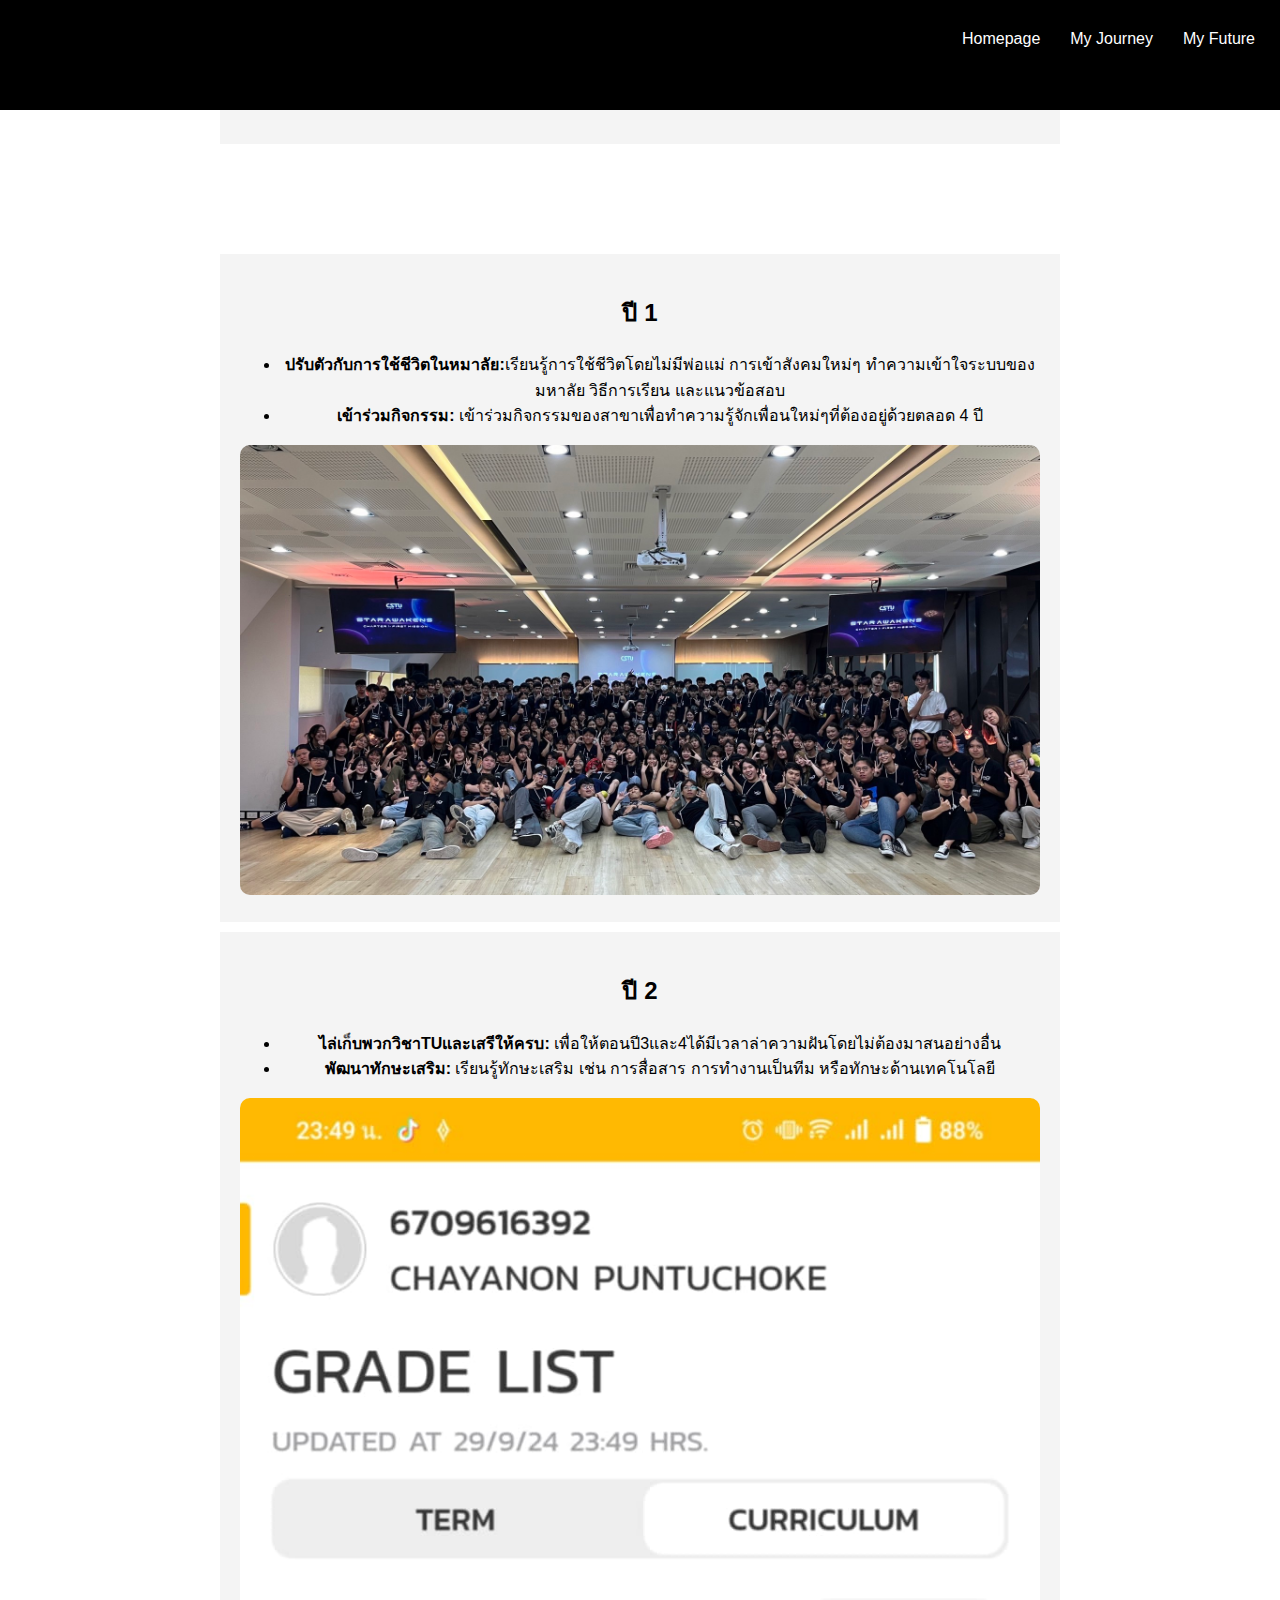
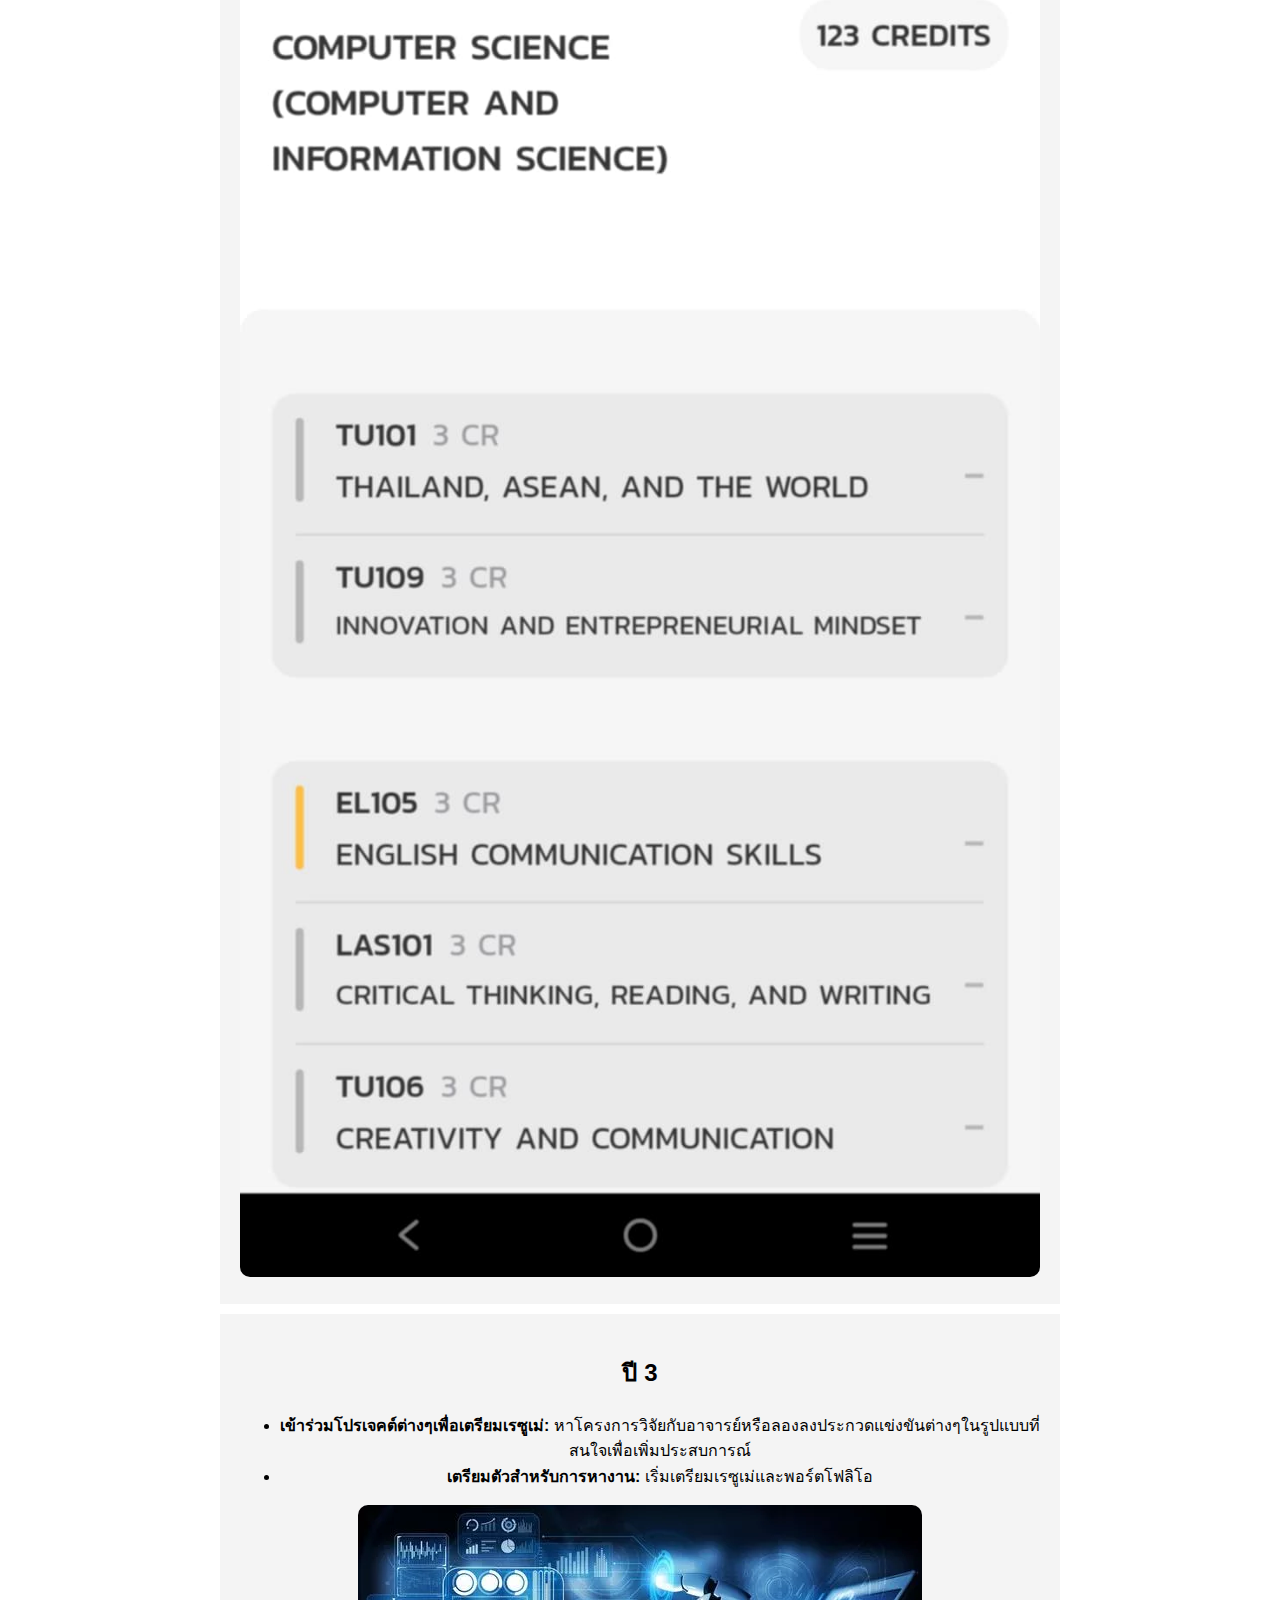
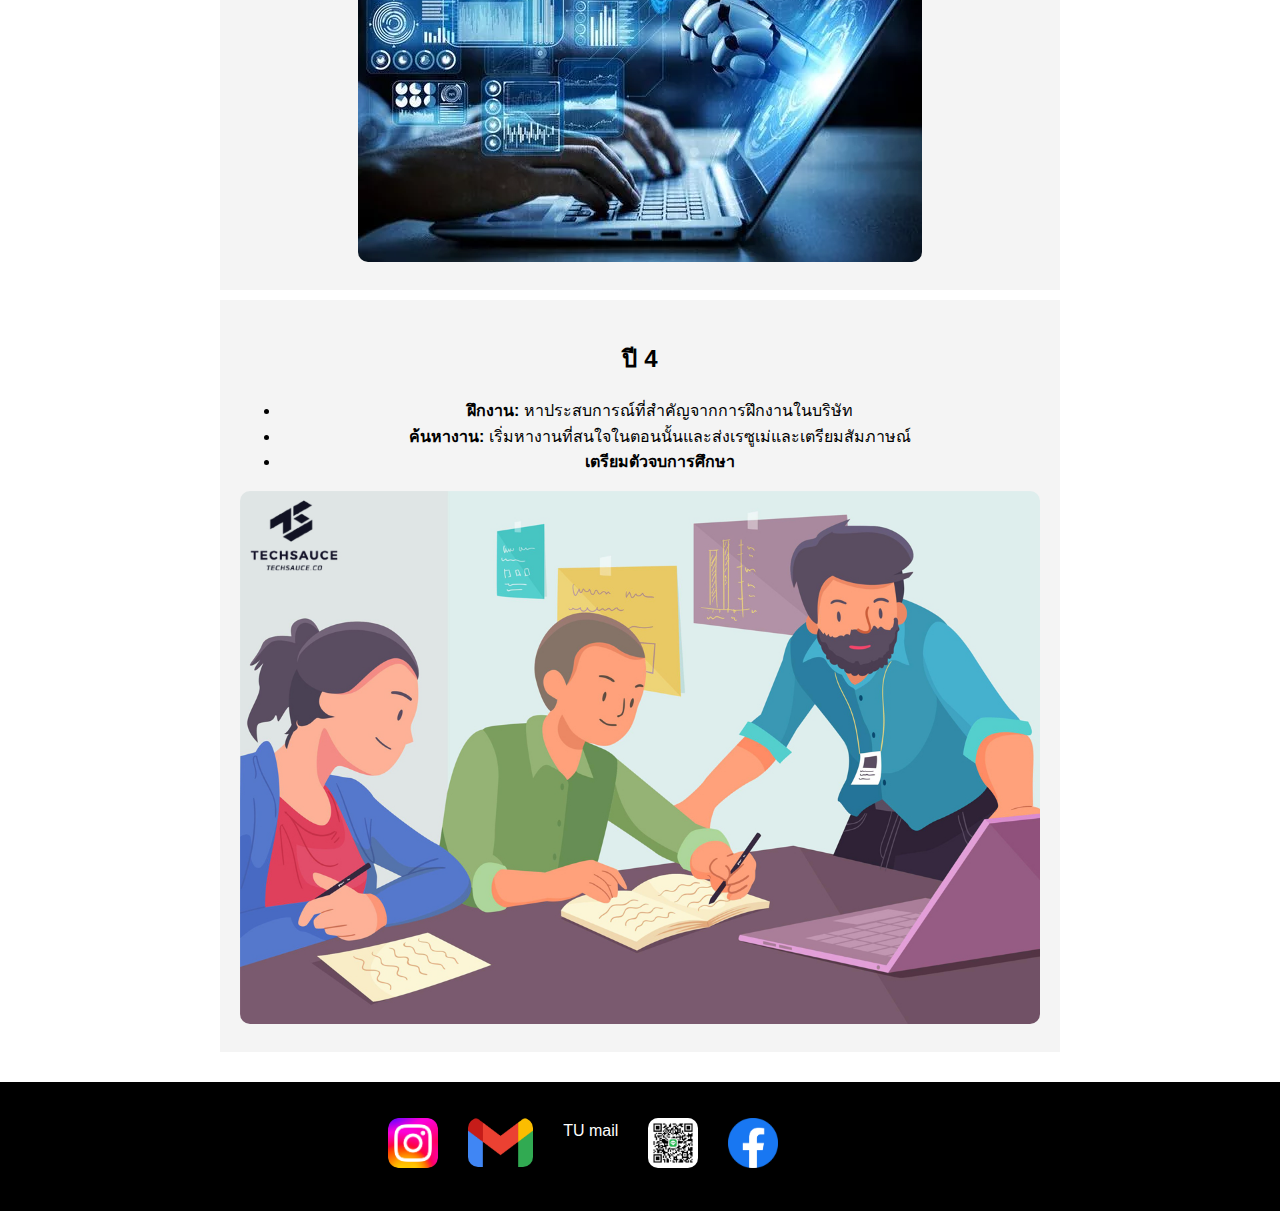
==== myjourney.html @ 30686675 "Assignment3" ====
<!DOCTYPE html>
<html lang="en">
<head>
    <meta charset="UTF-8">
    <meta http-equiv="X-UA-Compatible" content="IE=edge">
    <meta name="viewport" content="width=device-width, initial-scale=1.0">
    <title>My CSTU Story</title>
    <link rel="stylesheet" href="myStyle2.css">
</head>
<body>
    <div class="bar">
        <h1 class="logo"></h1>
            <ul class="menu">
                <li><a href="index.html">Homepage</a></li>
                <li><a href="myjourney.html">My Journey</a></li>
                <li><a href="myfuture.html">My Future</a></li>
            </ul>
    </div>
    <div class="containerforexplain">
        <div class="main">
            <h4>แผนที่วางเป็นภาพคร่าวๆว่าตลอดปี จะทำอะไรบ้างในแต่ละปี
                 วิทยาการคอมพิวเตอร์ คณะวิทยาศาสตร์และเทคโนโลยี มหาวิทยาลัยธรรมศาสตร์ (CSTU)</h4>
        </div>
    </div>

    <div class="container">
        <div class="main">
            <h2 class="myjourney">ปี 1</h2>
            <ul>
                <li><b>ปรับตัวกับการใช้ชีวิตในหมาลัย:</b>เรียนรู้การใช้ชีวิตโดยไม่มีพ่อแม่ การเข้าสังคมใหม่ๆ ทำความเข้าใจระบบของมหาลัย วิธีการเรียน และแนวข้อสอบ</li>
                <li><b>เข้าร่วมกิจกรรม:</b> เข้าร่วมกิจกรรมของสาขาเพื่อทำความรู้จักเพื่อนใหม่ๆที่ต้องอยู่ด้วยตลอด 4 ปี</li>
            </ul>
            <img src="resources/wearecstu.jpg" alt="รูปรวม cstu39+39">
        </div>
        <div class="main">
            <h2 class="myjourney">ปี 2</h2>
            <ul>
                <li><b>ไล่เก็บพวกวิชาTUและเสรีให้ครบ:</b> เพื่อให้ตอนปี3และ4ได้มีเวลาล่าความฝันโดยไม่ต้องมาสนอย่างอื่น</li>
                <li><b>พัฒนาทักษะเสริม:</b> เรียนรู้ทักษะเสริม เช่น การสื่อสาร การทำงานเป็นทีม หรือทักษะด้านเทคโนโลยี</li>
            </ul>
            <img src="resources/dc1e6bb9-4a42-4c87-901d-4cfd85b31a92.jpg" alt="self developing">
        </div>
        <div class="main">
            <h2 class="myjourney">ปี 3</h2>
            <ul>
                <li><b>เข้าร่วมโปรเจคต์ต่างๆเพื่อเตรียมเรซูเม่:</b> หาโครงการวิจัยกับอาจารย์หรือลองลงประกวดแข่งขันต่างๆในรูปแบบที่สนใจเพื่อเพิ่มประสบการณ์</li>
                <li><b>เตรียมตัวสำหรับการหางาน:</b> เริ่มเตรียมเรซูเม่และพอร์ตโฟลิโอ </li>
            </ul>
            <img src="resources/โปรแกรมเมอร์ซอฟต์แวร์.webp" alt="researchandstudy">
        </div>
        <div class="main">
            <h2 class="myjourney">ปี 4</h2>
            <ul>
                <li><b>ฝึกงาน:</b> หาประสบการณ์ที่สำคัญจากการฝึกงานในบริษัท</li>
                <li><b>ค้นหางาน:</b> เริ่มหางานที่สนใจในตอนนั้นและส่งเรซูเม่และเตรียมสัมภาษณ์</li>
                <li><b>เตรียมตัวจบการศึกษา</b></li>
            </ul>
            <img src="resources/intern_1200x800_Template_logo_black.jpg" alt="finished study">
        </div>
    </div>
  

    
    <div class="bottom">
        <ul class="contact">
            <li><a href="https://www.instagram.com/ice_krab_/"><img src="resources/Instagram_logo_2022.svg.png" width="50" alt="instagram"></a></li>
            <li><a href="mailto:ice2548non@gmail.com"><img src="resources/Gmail_icon_(2020).svg.png" width="65" alt="Gmail"></a></li>
            <li><a href="mailto:chayanon.pun@dome.tu.ac.th">TU mail</a></li>
            <li><a href="html/MyActivities.html"><img src="resources/824fab4d-a3e0-43f1-b99d-4e966572e174.jpg" width="50" alt="Line"></a></li>
            <li><a href="https://web.facebook.com/iceza.cool.7"><img src="resources/Facebook_Logo_(2019).png" width="50" alt="instagram"></a></li>
            <li>โทร:0887500129<br>หรือ:0997388357</li>
        </ul>
    </div>
</body>
</html>
---- myStyle2.css ----
body {
  font-family: Arial, sans-serif;
  margin: 0;
  padding: 0;
  line-height: 1.6;
}

.bar {
  background-color: #000000;
  display: flex;
  justify-content: space-between;
  padding: 10px;
  position: fixed;
  width: 100%;
  height: 10%;
  top: 0;
  z-index: 1000;
}

.logo {
  font-size: 25px;
  color: #ffffff;
  font-family: 'Caprasimo', cursive;
  margin-left: 20px;
}

.menu {
  display: flex;
  margin-right: 20px;
}

.menu li {
  list-style: none;
  margin: 0 15px;
}

.menu li a {
  color: #ffffff;
  text-decoration: none;
  transition: 0.3s ease-in-out;
}

.menu li a:hover {
  border-bottom: 3px solid #ffffff;
  color: #626262;
}

.container {
  margin-top: 80px;
  padding: 20px;
}

.main {
  background: #f4f4f4;
  padding: 20px;
  margin: 10px auto;
  max-width: 800px;
  text-align: center;
}

.bottom {
  background-color: #000000;
  padding: 20px 0;
  width: 100%;
  text-align: center;
}

.contact {
  display: flex;
  justify-content: center;
  flex-wrap: wrap;
}

.contact li {
  list-style: none;
  margin: 0 15px;
}

.contact li a {
  color: #ffffff;
  text-decoration: none;
  transition: 0.3s ease-in-out;
}

img {
  max-width: 100%;
  height: auto;
  border-radius: 10px;
}

@media screen and (max-width: 768px) {
  .bottom {
      padding: 15px;
  }

  .contact {
      flex-direction: column;
      align-items: center;
  }

  .menu {
      flex-direction: column;
      align-items: center;
  }
}

@media screen and (max-width: 576px) {
  .logo {
      font-size: 20px;
  }

  .menu li {
      margin: 10px 0;
  }
}
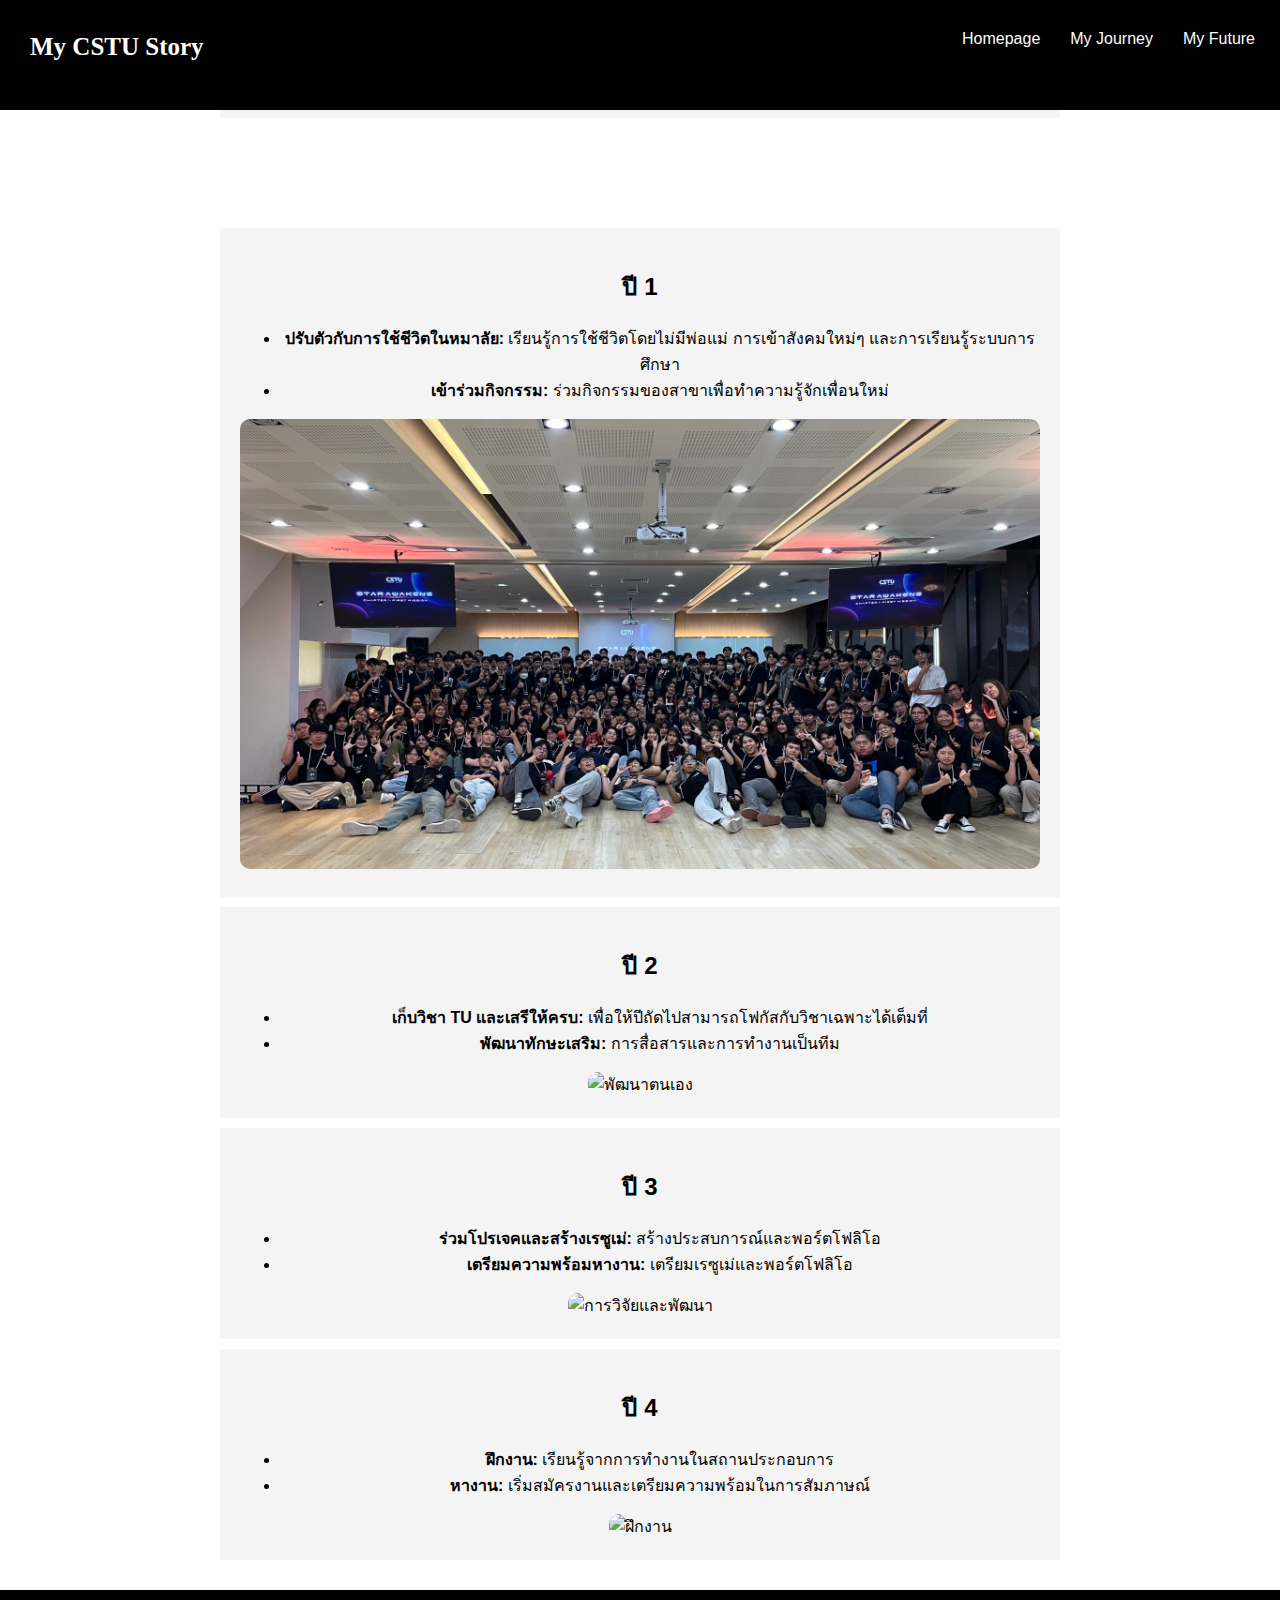
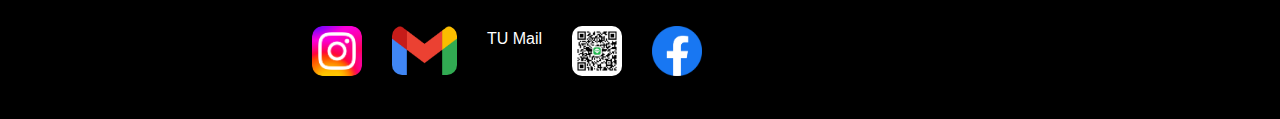
==== commit 790c87e9: "modify myjourney.html" ====
--- a/myjourney.html
+++ b/myjourney.html
@@ -4,22 +4,21 @@
     <meta charset="UTF-8">
     <meta http-equiv="X-UA-Compatible" content="IE=edge">
     <meta name="viewport" content="width=device-width, initial-scale=1.0">
-    <title>My CSTU Story</title>
+    <title>My CSTU Journey</title>
     <link rel="stylesheet" href="myStyle2.css">
 </head>
 <body>
     <div class="bar">
-        <h1 class="logo"></h1>
-            <ul class="menu">
-                <li><a href="index.html">Homepage</a></li>
-                <li><a href="myjourney.html">My Journey</a></li>
-                <li><a href="myfuture.html">My Future</a></li>
-            </ul>
+        <h1 class="logo">My CSTU Story</h1>
+        <ul class="menu">
+            <li><a href="index.html">Homepage</a></li>
+            <li><a href="myjourney.html">My Journey</a></li>
+            <li><a href="myfuture.html">My Future</a></li>
+        </ul>
     </div>
     <div class="containerforexplain">
         <div class="main">
-            <h4>แผนที่วางเป็นภาพคร่าวๆว่าตลอดปี จะทำอะไรบ้างในแต่ละปี
-                 วิทยาการคอมพิวเตอร์ คณะวิทยาศาสตร์และเทคโนโลยี มหาวิทยาลัยธรรมศาสตร์ (CSTU)</h4>
+            <h4>ภาพรวมของการเดินทาง 4 ปีในรั้วมหาวิทยาลัยธรรมศาสตร์ (CSTU)</h4>
         </div>
     </div>
 
@@ -27,48 +26,45 @@
         <div class="main">
             <h2 class="myjourney">ปี 1</h2>
             <ul>
-                <li><b>ปรับตัวกับการใช้ชีวิตในหมาลัย:</b>เรียนรู้การใช้ชีวิตโดยไม่มีพ่อแม่ การเข้าสังคมใหม่ๆ ทำความเข้าใจระบบของมหาลัย วิธีการเรียน และแนวข้อสอบ</li>
-                <li><b>เข้าร่วมกิจกรรม:</b> เข้าร่วมกิจกรรมของสาขาเพื่อทำความรู้จักเพื่อนใหม่ๆที่ต้องอยู่ด้วยตลอด 4 ปี</li>
+                <li><b>ปรับตัวกับการใช้ชีวิตในหมาลัย:</b> เรียนรู้การใช้ชีวิตโดยไม่มีพ่อแม่ การเข้าสังคมใหม่ๆ และการเรียนรู้ระบบการศึกษา</li>
+                <li><b>เข้าร่วมกิจกรรม:</b> ร่วมกิจกรรมของสาขาเพื่อทำความรู้จักเพื่อนใหม่</li>
             </ul>
-            <img src="resources/wearecstu.jpg" alt="รูปรวม cstu39+39">
+            <img src="resources/wearecstu.jpg" alt="ภาพรวม CSTU ปีที่ 1">
         </div>
         <div class="main">
             <h2 class="myjourney">ปี 2</h2>
             <ul>
-                <li><b>ไล่เก็บพวกวิชาTUและเสรีให้ครบ:</b> เพื่อให้ตอนปี3และ4ได้มีเวลาล่าความฝันโดยไม่ต้องมาสนอย่างอื่น</li>
-                <li><b>พัฒนาทักษะเสริม:</b> เรียนรู้ทักษะเสริม เช่น การสื่อสาร การทำงานเป็นทีม หรือทักษะด้านเทคโนโลยี</li>
+                <li><b>เก็บวิชา TU และเสรีให้ครบ:</b> เพื่อให้ปีถัดไปสามารถโฟกัสกับวิชาเฉพาะได้เต็มที่</li>
+                <li><b>พัฒนาทักษะเสริม:</b> การสื่อสารและการทำงานเป็นทีม</li>
             </ul>
-            <img src="resources/dc1e6bb9-4a42-4c87-901d-4cfd85b31a92.jpg" alt="self developing">
+            <img src="resources/developing.jpg" alt="พัฒนาตนเอง">
         </div>
         <div class="main">
             <h2 class="myjourney">ปี 3</h2>
             <ul>
-                <li><b>เข้าร่วมโปรเจคต์ต่างๆเพื่อเตรียมเรซูเม่:</b> หาโครงการวิจัยกับอาจารย์หรือลองลงประกวดแข่งขันต่างๆในรูปแบบที่สนใจเพื่อเพิ่มประสบการณ์</li>
-                <li><b>เตรียมตัวสำหรับการหางาน:</b> เริ่มเตรียมเรซูเม่และพอร์ตโฟลิโอ </li>
+                <li><b>ร่วมโปรเจคและสร้างเรซูเม่:</b> สร้างประสบการณ์และพอร์ตโฟลิโอ</li>
+                <li><b>เตรียมความพร้อมหางาน:</b> เตรียมเรซูเม่และพอร์ตโฟลิโอ</li>
             </ul>
-            <img src="resources/โปรแกรมเมอร์ซอฟต์แวร์.webp" alt="researchandstudy">
+            <img src="resources/research.jpg" alt="การวิจัยและพัฒนา">
         </div>
         <div class="main">
             <h2 class="myjourney">ปี 4</h2>
             <ul>
-                <li><b>ฝึกงาน:</b> หาประสบการณ์ที่สำคัญจากการฝึกงานในบริษัท</li>
-                <li><b>ค้นหางาน:</b> เริ่มหางานที่สนใจในตอนนั้นและส่งเรซูเม่และเตรียมสัมภาษณ์</li>
-                <li><b>เตรียมตัวจบการศึกษา</b></li>
+                <li><b>ฝึกงาน:</b> เรียนรู้จากการทำงานในสถานประกอบการ</li>
+                <li><b>หางาน:</b> เริ่มสมัครงานและเตรียมความพร้อมในการสัมภาษณ์</li>
             </ul>
-            <img src="resources/intern_1200x800_Template_logo_black.jpg" alt="finished study">
+            <img src="resources/internship.jpg" alt="ฝึกงาน">
         </div>
     </div>
-  
 
-    
     <div class="bottom">
         <ul class="contact">
-            <li><a href="https://www.instagram.com/ice_krab_/"><img src="resources/Instagram_logo_2022.svg.png" width="50" alt="instagram"></a></li>
+            <li><a href="https://www.instagram.com/ice_krab_/"><img src="resources/Instagram_logo_2022.svg.png" width="50" alt="Instagram"></a></li>
             <li><a href="mailto:ice2548non@gmail.com"><img src="resources/Gmail_icon_(2020).svg.png" width="65" alt="Gmail"></a></li>
-            <li><a href="mailto:chayanon.pun@dome.tu.ac.th">TU mail</a></li>
+            <li><a href="mailto:chayanon.pun@dome.tu.ac.th">TU Mail</a></li>
             <li><a href="html/MyActivities.html"><img src="resources/824fab4d-a3e0-43f1-b99d-4e966572e174.jpg" width="50" alt="Line"></a></li>
-            <li><a href="https://web.facebook.com/iceza.cool.7"><img src="resources/Facebook_Logo_(2019).png" width="50" alt="instagram"></a></li>
-            <li>โทร:0887500129<br>หรือ:0997388357</li>
+            <li><a href="https://web.facebook.com/iceza.cool.7"><img src="resources/Facebook_Logo_(2019).png" width="50" alt="Facebook"></a></li>
+            <li>โทร: 088-750-0129 หรือ 099-738-8357</li>
         </ul>
     </div>
 </body>
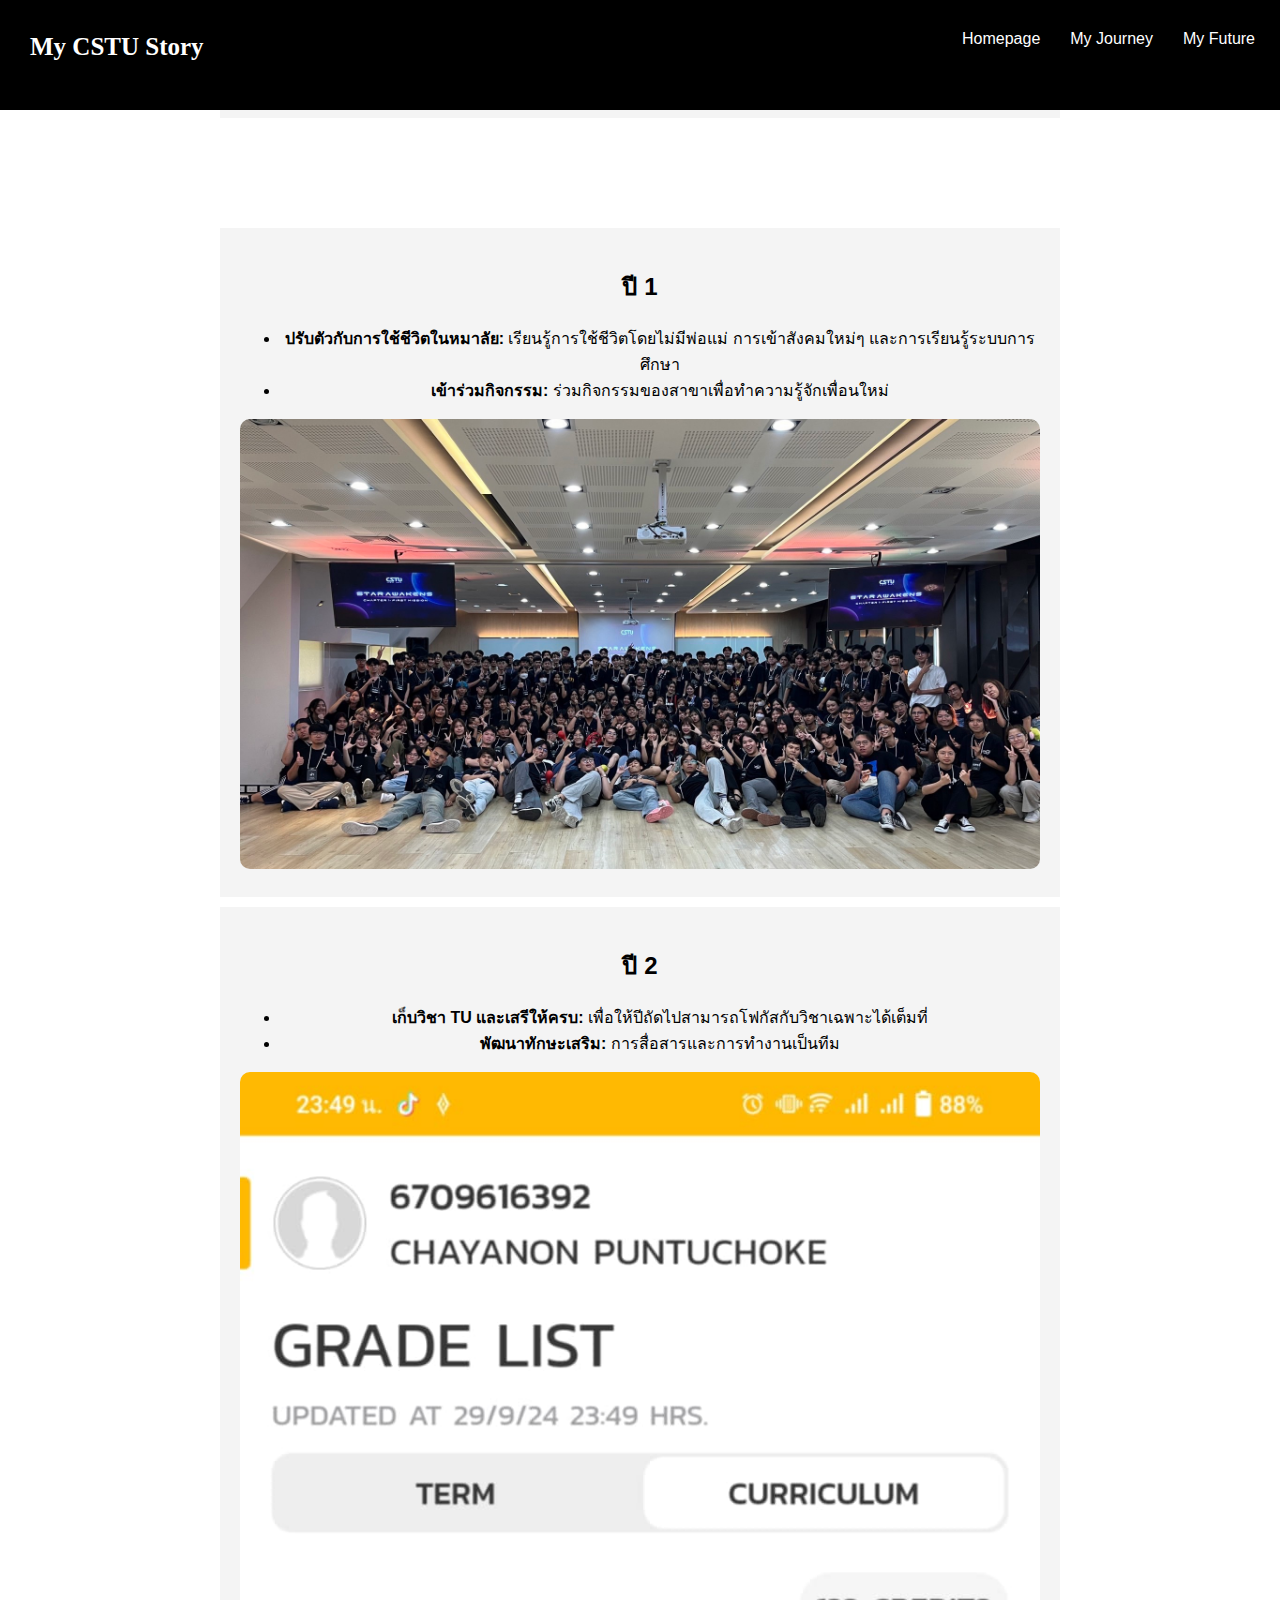
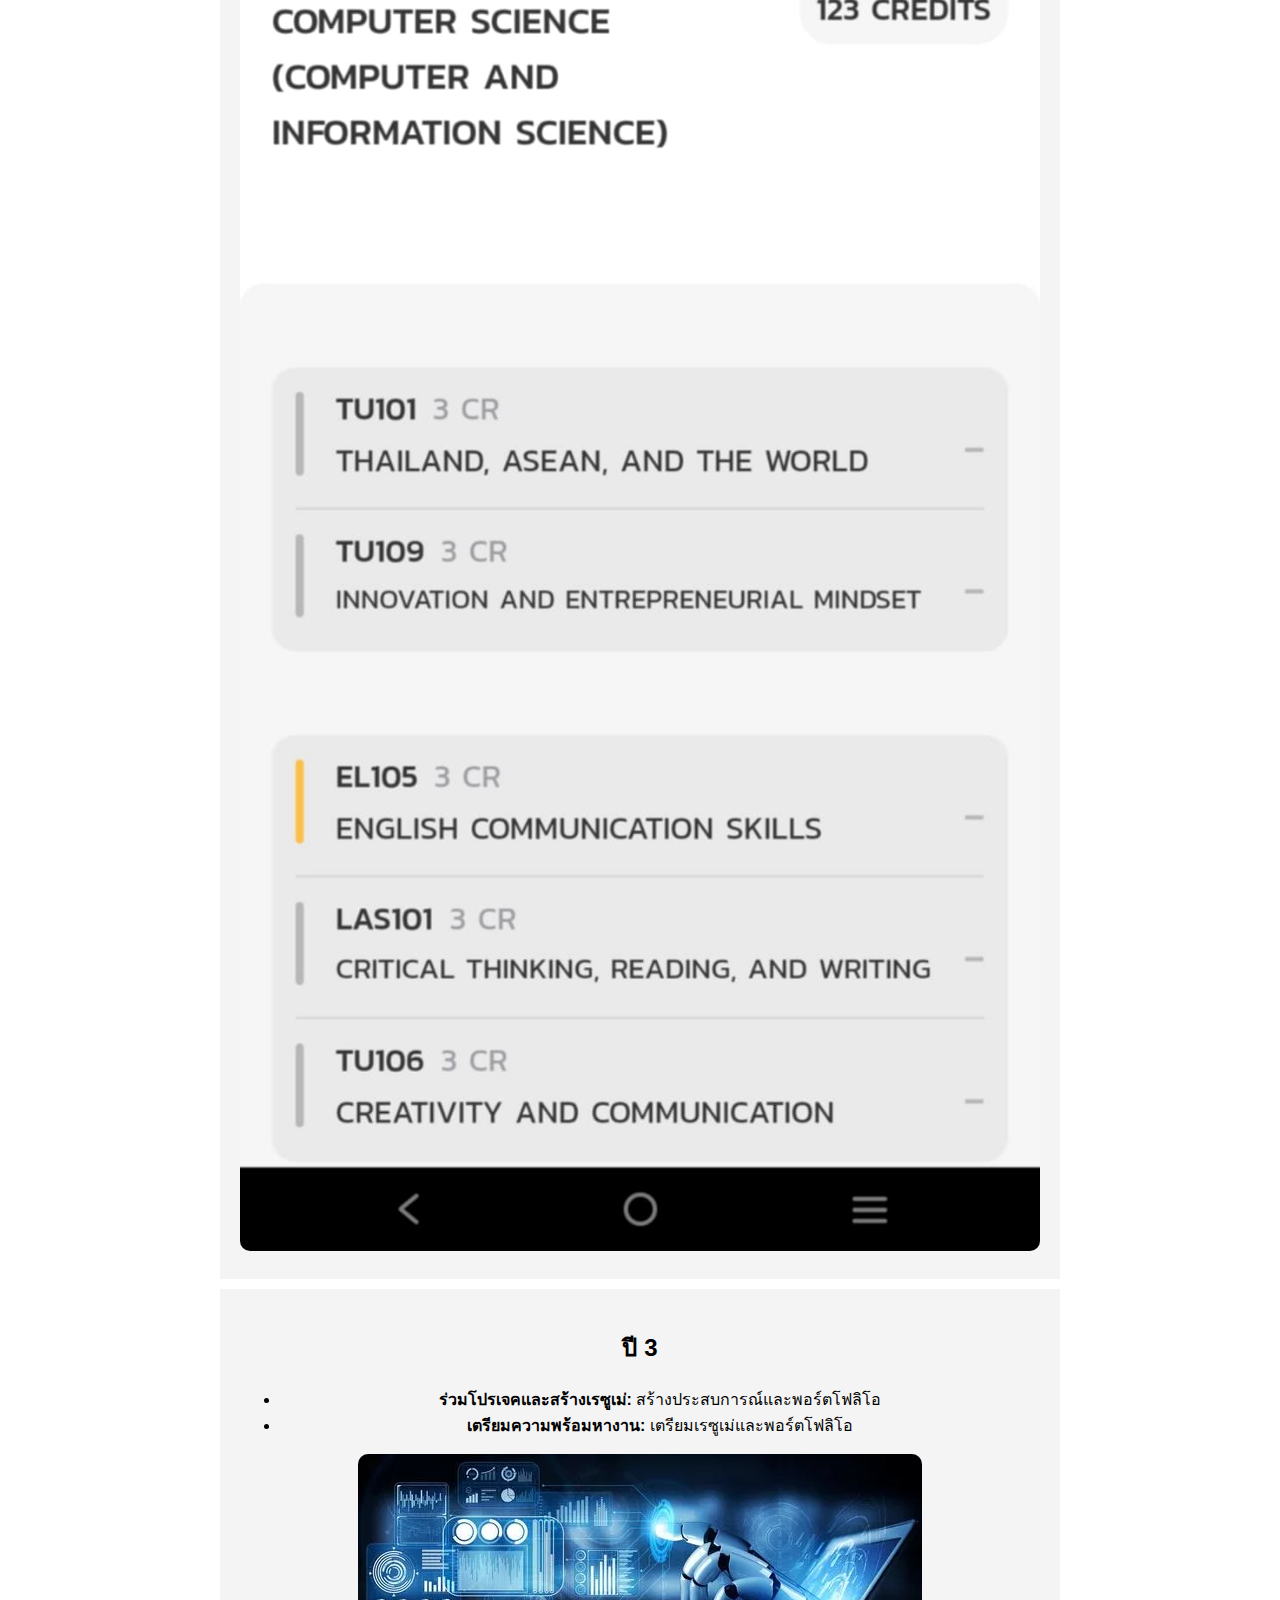
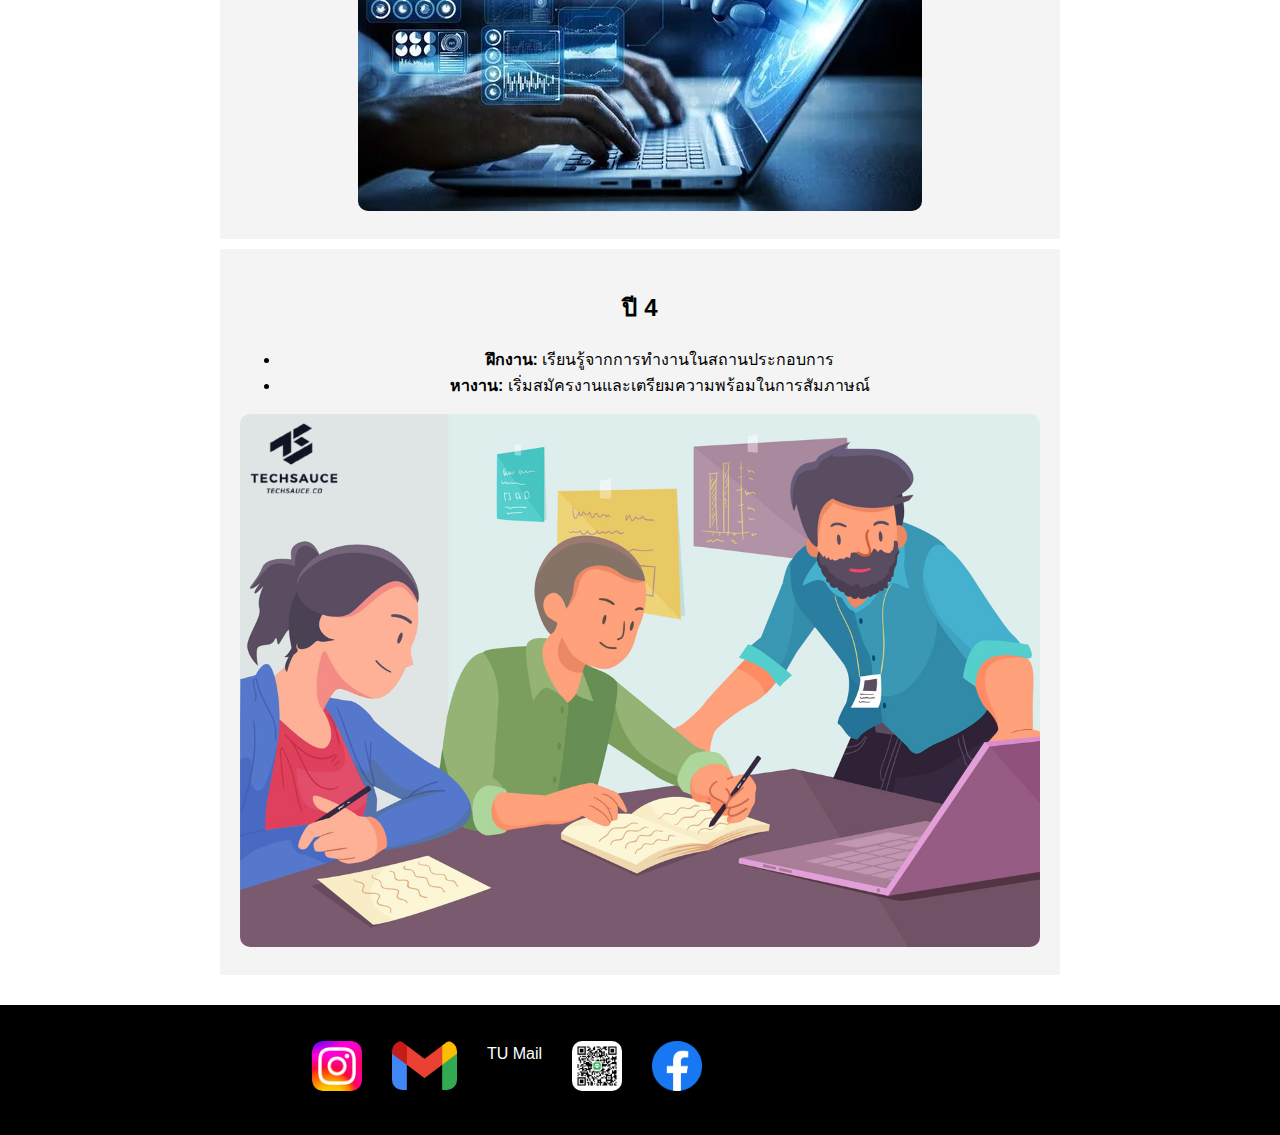
==== commit ca208f16: "..." ====
--- a/myjourney.html
+++ b/myjourney.html
@@ -37,7 +37,7 @@
                 <li><b>เก็บวิชา TU และเสรีให้ครบ:</b> เพื่อให้ปีถัดไปสามารถโฟกัสกับวิชาเฉพาะได้เต็มที่</li>
                 <li><b>พัฒนาทักษะเสริม:</b> การสื่อสารและการทำงานเป็นทีม</li>
             </ul>
-            <img src="resources/developing.jpg" alt="พัฒนาตนเอง">
+            <img src="resources/dc1e6bb9-4a42-4c87-901d-4cfd85b31a92.jpg" alt="พัฒนาตนเอง">
         </div>
         <div class="main">
             <h2 class="myjourney">ปี 3</h2>
@@ -45,7 +45,7 @@
                 <li><b>ร่วมโปรเจคและสร้างเรซูเม่:</b> สร้างประสบการณ์และพอร์ตโฟลิโอ</li>
                 <li><b>เตรียมความพร้อมหางาน:</b> เตรียมเรซูเม่และพอร์ตโฟลิโอ</li>
             </ul>
-            <img src="resources/research.jpg" alt="การวิจัยและพัฒนา">
+            <img src="resources/โปรแกรมเมอร์ซอฟต์แวร์.webp" alt="การวิจัยและพัฒนา">
         </div>
         <div class="main">
             <h2 class="myjourney">ปี 4</h2>
@@ -53,7 +53,7 @@
                 <li><b>ฝึกงาน:</b> เรียนรู้จากการทำงานในสถานประกอบการ</li>
                 <li><b>หางาน:</b> เริ่มสมัครงานและเตรียมความพร้อมในการสัมภาษณ์</li>
             </ul>
-            <img src="resources/internship.jpg" alt="ฝึกงาน">
+            <img src="resources/intern_1200x800_Template_logo_black.jpg" alt="ฝึกงาน">
         </div>
     </div>
 
